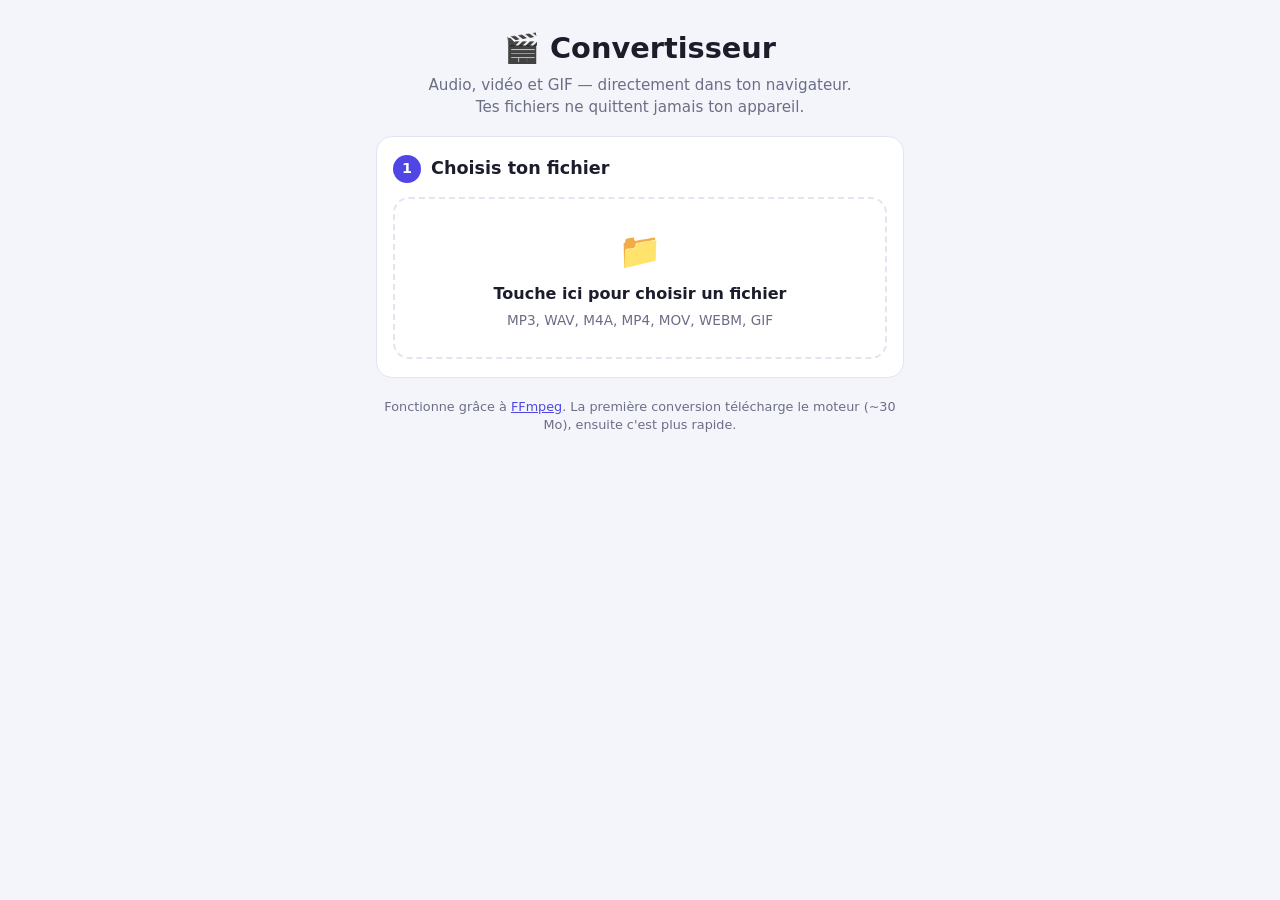
==== index.html @ b1ed7149 "Ajoute un convertisseur audio/vidéo/GIF en page web Conversion dans le navigateur avec ffmpeg.wasm :" ====
<!doctype html>
<html lang="fr">
<head>
  <meta charset="utf-8">
  <meta name="viewport" content="width=device-width, initial-scale=1">
  <meta name="theme-color" content="#4f46e5">
  <title>Convertisseur Mp3 Mp4</title>
  <link rel="stylesheet" href="style.css">
</head>
<body>
  <main class="app">
    <header>
      <h1>🎬 Convertisseur</h1>
      <p class="subtitle">Audio, vidéo et GIF — directement dans ton navigateur.<br>
        Tes fichiers ne quittent jamais ton appareil.</p>
    </header>

    <!-- Étape 1 : choisir le fichier -->
    <section class="card">
      <h2><span class="step">1</span> Choisis ton fichier</h2>
      <label class="dropzone" id="dropzone">
        <input type="file" id="fileInput" accept="audio/*,video/*,.mp3,.wav,.m4a,.mp4,.mov,.webm,.gif">
        <span class="dz-icon">📁</span>
        <span class="dz-text" id="dzText">Touche ici pour choisir un fichier</span>
        <span class="dz-hint">MP3, WAV, M4A, MP4, MOV, WEBM, GIF</span>
      </label>
      <p class="file-info" id="fileInfo" hidden></p>
    </section>

    <!-- Étape 2 : choisir le format -->
    <section class="card" id="formatCard" hidden>
      <h2><span class="step">2</span> Choisis le format</h2>
      <div class="group" id="videoGroup">
        <p class="group-title">🎬 Vidéo</p>
        <div class="formats" id="videoFormats"></div>
      </div>
      <div class="group" id="audioGroup">
        <p class="group-title">🎵 Audio</p>
        <div class="formats" id="audioFormats"></div>
      </div>
      <div class="group" id="gifGroup">
        <p class="group-title">🖼️ Animation</p>
        <div class="formats" id="gifFormats"></div>
      </div>

      <!-- Options GIF -->
      <div class="gif-options" id="gifOptions" hidden>
        <p class="group-title">Réglages du GIF</p>
        <label>Commencer à <strong id="startLabel">0 s</strong>
          <input type="range" id="gifStart" min="0" max="60" step="0.5" value="0">
        </label>
        <label>Durée <strong id="durLabel">5 s</strong>
          <input type="range" id="gifDuration" min="1" max="15" step="0.5" value="5">
        </label>
        <label>Taille
          <select id="gifWidth">
            <option value="320">Petite (320 px) — rapide</option>
            <option value="480" selected>Moyenne (480 px)</option>
            <option value="640">Grande (640 px) — plus lourde</option>
          </select>
        </label>
      </div>
    </section>

    <!-- Étape 3 : convertir -->
    <section class="card" id="convertCard" hidden>
      <h2><span class="step">3</span> Convertis</h2>
      <button class="btn-primary" id="convertBtn" disabled>Convertir</button>
      <div class="progress-wrap" id="progressWrap" hidden>
        <div class="progress"><div class="progress-bar" id="progressBar"></div></div>
        <p class="status" id="statusText"></p>
        <button class="btn-secondary" id="cancelBtn">Annuler</button>
      </div>
      <p class="error" id="errorText" hidden></p>
    </section>

    <!-- Résultat -->
    <section class="card result" id="resultCard" hidden>
      <h2>✅ C'est prêt !</h2>
      <div class="preview" id="preview"></div>
      <p class="file-info" id="resultInfo"></p>
      <a class="btn-primary" id="downloadBtn" download>⬇️ Télécharger</a>
      <button class="btn-secondary" id="againBtn">Convertir un autre fichier</button>
    </section>

    <footer>
      <p>Fonctionne grâce à <a href="https://ffmpeg.org" target="_blank" rel="noopener">FFmpeg</a>.
        La première conversion télécharge le moteur (~30 Mo), ensuite c'est plus rapide.</p>
    </footer>
  </main>

  <script type="module" src="app.js"></script>
</body>
</html>
---- style.css ----
:root {
  --bg: #f4f5fb;
  --card: #ffffff;
  --text: #1c1d2b;
  --muted: #6b6e85;
  --border: #e2e4f0;
  --accent: #4f46e5;
  --accent-soft: #eef0ff;
  --accent-text: #ffffff;
  --ok: #16a34a;
  --error: #dc2626;
  --error-soft: #fdecec;
  --radius: 16px;
}

@media (prefers-color-scheme: dark) {
  :root {
    --bg: #12131c;
    --card: #1c1e2b;
    --text: #eceef8;
    --muted: #9a9db5;
    --border: #2d3042;
    --accent: #818cf8;
    --accent-soft: #272a45;
    --accent-text: #12131c;
    --ok: #4ade80;
    --error: #f87171;
    --error-soft: #3a1f24;
  }
}

* { box-sizing: border-box; }

body {
  margin: 0;
  background: var(--bg);
  color: var(--text);
  font-family: system-ui, -apple-system, "Segoe UI", Roboto, sans-serif;
  line-height: 1.45;
  -webkit-text-size-adjust: 100%;
}

.app {
  max-width: 560px;
  margin: 0 auto;
  padding: 20px 16px 40px;
}

header { text-align: center; margin-bottom: 18px; }
h1 { font-size: 1.8rem; margin: 8px 0 4px; }
.subtitle { color: var(--muted); margin: 0; font-size: 0.95rem; }

.card {
  background: var(--card);
  border: 1px solid var(--border);
  border-radius: var(--radius);
  padding: 18px 16px;
  margin-bottom: 14px;
}

h2 {
  font-size: 1.1rem;
  margin: 0 0 14px;
  display: flex;
  align-items: center;
  gap: 10px;
}

.step {
  display: inline-grid;
  place-items: center;
  width: 28px; height: 28px;
  border-radius: 50%;
  background: var(--accent);
  color: var(--accent-text);
  font-size: 0.9rem;
}

/* Zone de dépôt */
.dropzone {
  display: flex;
  flex-direction: column;
  align-items: center;
  gap: 6px;
  padding: 26px 12px;
  border: 2px dashed var(--border);
  border-radius: var(--radius);
  text-align: center;
  cursor: pointer;
  transition: border-color .15s, background .15s;
}
.dropzone:hover, .dropzone.drag { border-color: var(--accent); background: var(--accent-soft); }
.dropzone input { position: absolute; width: 1px; height: 1px; opacity: 0; }
.dz-icon { font-size: 2.2rem; }
.dz-text { font-weight: 600; word-break: break-word; }
.dz-hint { color: var(--muted); font-size: 0.85rem; }

.file-info { color: var(--muted); font-size: 0.9rem; margin: 10px 0 0; word-break: break-word; }

/* Formats */
.group { margin-bottom: 12px; }
.group-title { margin: 0 0 8px; font-weight: 600; font-size: 0.95rem; }
.formats { display: grid; grid-template-columns: repeat(auto-fill, minmax(90px, 1fr)); gap: 8px; }

.format-btn {
  min-height: 48px;
  border: 2px solid var(--border);
  border-radius: 12px;
  background: var(--card);
  color: var(--text);
  font-size: 1rem;
  font-weight: 700;
  cursor: pointer;
}
.format-btn small { display: block; font-weight: 400; font-size: 0.7rem; color: var(--muted); }
.format-btn.selected { border-color: var(--accent); background: var(--accent-soft); }

/* Options GIF */
.gif-options { border-top: 1px solid var(--border); padding-top: 12px; display: grid; gap: 12px; }
.gif-options label { display: grid; gap: 6px; font-size: 0.95rem; }
.gif-options input[type=range] { width: 100%; accent-color: var(--accent); }
.gif-options select {
  font-size: 1rem; padding: 10px; border-radius: 10px;
  border: 1px solid var(--border); background: var(--card); color: var(--text);
}

/* Boutons */
.btn-primary, .btn-secondary {
  display: block;
  width: 100%;
  min-height: 52px;
  border-radius: 12px;
  font-size: 1.05rem;
  font-weight: 700;
  text-align: center;
  text-decoration: none;
  cursor: pointer;
  padding: 14px;
}
.btn-primary { background: var(--accent); color: var(--accent-text); border: none; }
.btn-primary:disabled { opacity: .45; cursor: not-allowed; }
.btn-secondary { background: transparent; color: var(--text); border: 1px solid var(--border); margin-top: 10px; }

/* Progression */
.progress-wrap { margin-top: 14px; }
.progress { height: 12px; background: var(--accent-soft); border-radius: 99px; overflow: hidden; }
.progress-bar { height: 100%; width: 0; background: var(--accent); transition: width .2s; }
.status { color: var(--muted); font-size: 0.9rem; margin: 8px 0 0; text-align: center; }

.error {
  margin: 12px 0 0;
  padding: 12px;
  border-radius: 10px;
  background: var(--error-soft);
  color: var(--error);
  font-size: 0.95rem;
}

/* Résultat */
.result h2 { color: var(--ok); }
.preview { margin-bottom: 10px; text-align: center; }
.preview video, .preview img { max-width: 100%; max-height: 320px; border-radius: 10px; background: #000; }
.preview audio { width: 100%; }

footer { text-align: center; color: var(--muted); font-size: 0.8rem; margin-top: 20px; }
footer a { color: var(--accent); }

[hidden] { display: none !important; }
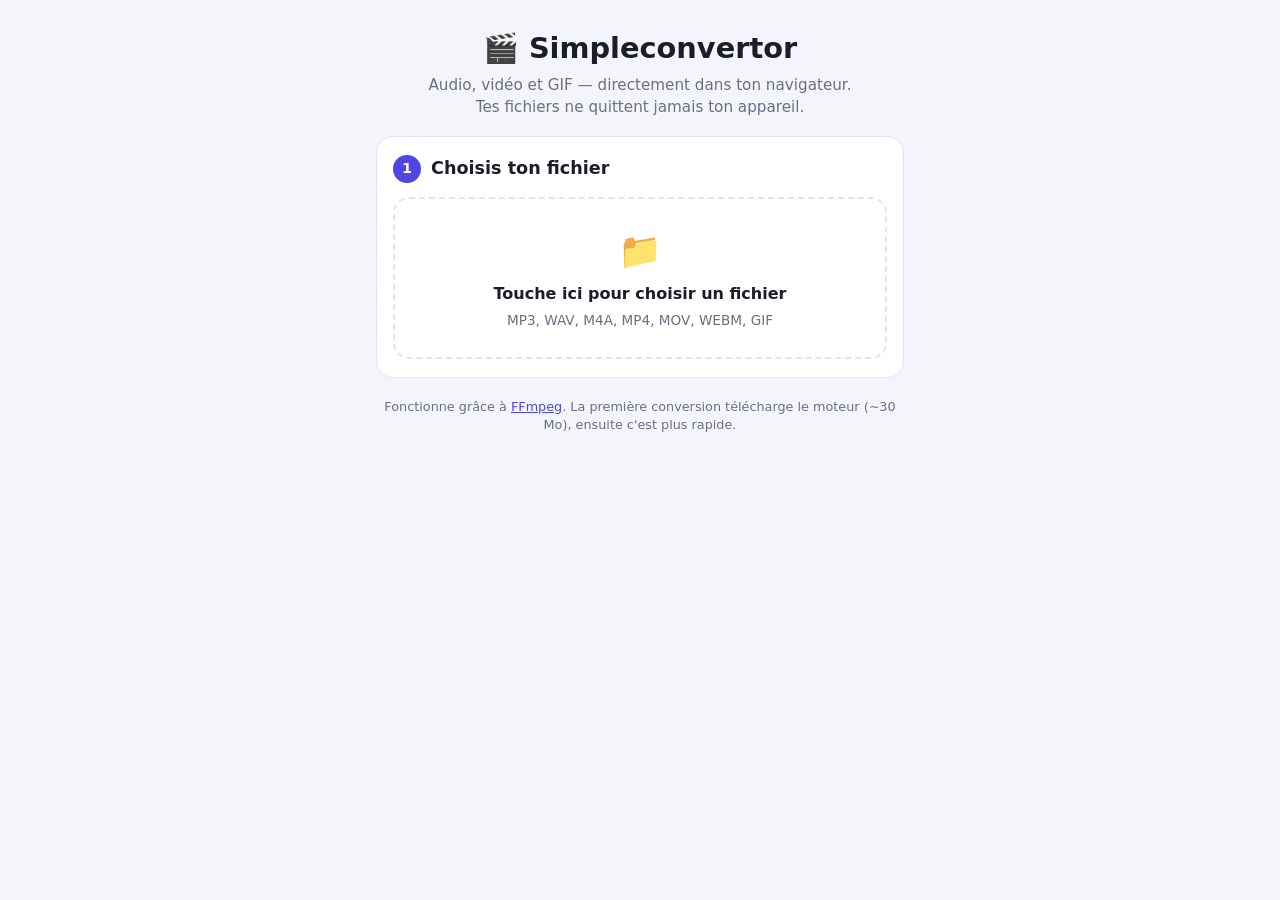
==== commit 9b0e5dc6: "Update index.html" ====
--- a/index.html
+++ b/index.html
@@ -10,7 +10,7 @@
 <body>
   <main class="app">
     <header>
-      <h1>🎬 Convertisseur</h1>
+      <h1>🎬 Simpleconvertor</h1>
       <p class="subtitle">Audio, vidéo et GIF — directement dans ton navigateur.<br>
         Tes fichiers ne quittent jamais ton appareil.</p>
     </header>
@@ -42,6 +42,9 @@
         <p class="group-title">🖼️ Animation</p>
         <div class="formats" id="gifFormats"></div>
       </div>
+
+      <!-- Avertissements selon le format choisi -->
+      <div class="notice" id="notice" hidden></div>
 
       <!-- Options GIF -->
       <div class="gif-options" id="gifOptions" hidden>
@@ -79,6 +82,7 @@
       <h2>✅ C'est prêt !</h2>
       <div class="preview" id="preview"></div>
       <p class="file-info" id="resultInfo"></p>
+      <p class="tip" id="iosTip" hidden></p>
       <a class="btn-primary" id="downloadBtn" download>⬇️ Télécharger</a>
       <button class="btn-secondary" id="againBtn">Convertir un autre fichier</button>
     </section>
--- a/style.css
+++ b/style.css
@@ -115,6 +115,17 @@
 .format-btn small { display: block; font-weight: 400; font-size: 0.7rem; color: var(--muted); }
 .format-btn.selected { border-color: var(--accent); background: var(--accent-soft); }
 
+/* Avertissements */
+.notice {
+  background: var(--accent-soft);
+  border-radius: 12px;
+  padding: 4px 12px;
+  margin-bottom: 12px;
+  font-size: 0.9rem;
+}
+.notice p { margin: 8px 0; }
+.tip { font-size: 0.9rem; background: var(--accent-soft); border-radius: 10px; padding: 10px 12px; margin: 10px 0 12px; }
+
 /* Options GIF */
 .gif-options { border-top: 1px solid var(--border); padding-top: 12px; display: grid; gap: 12px; }
 .gif-options label { display: grid; gap: 6px; font-size: 0.95rem; }
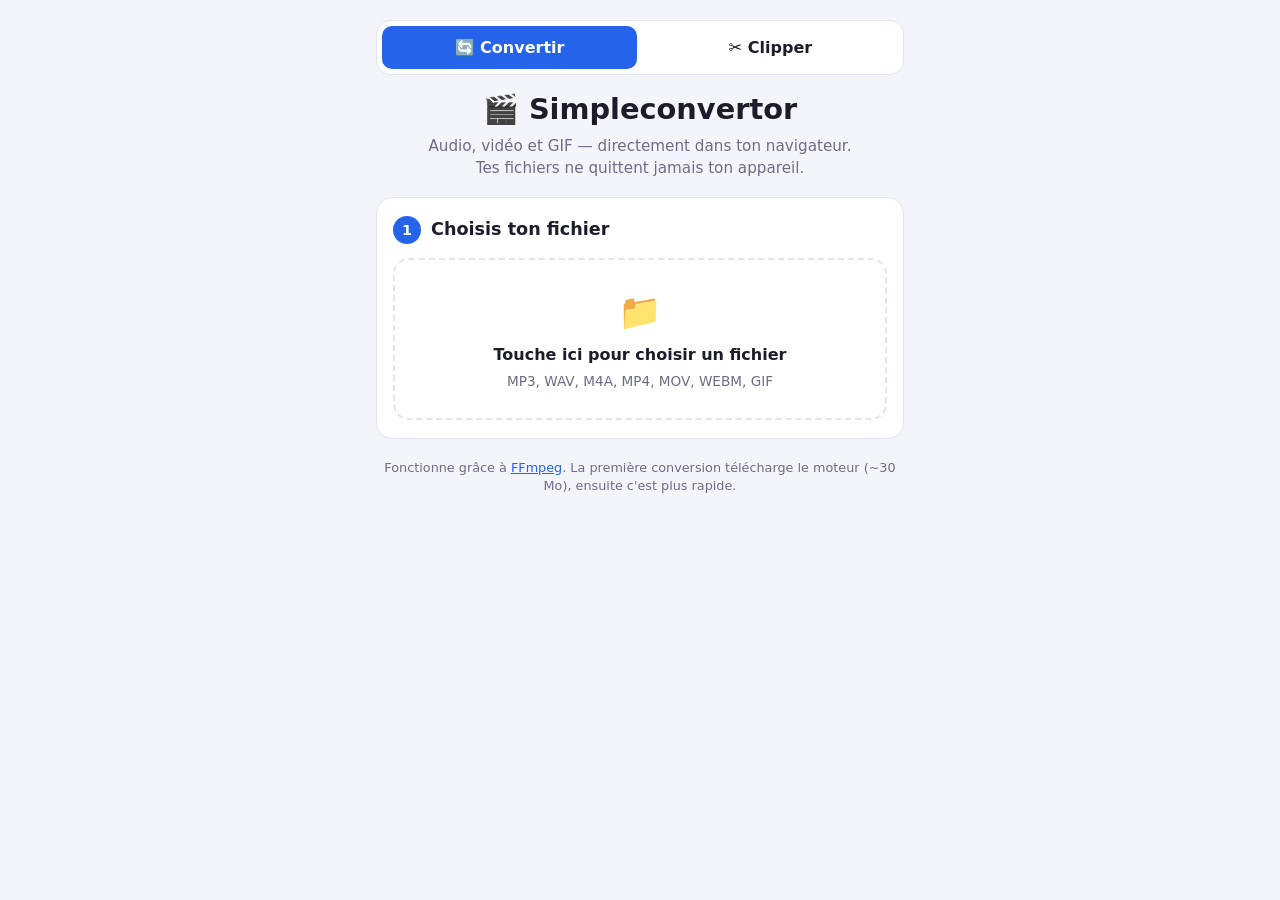
==== commit e52f5bc1: "Ajoute le Clipper : clips verticaux automatiques - Détecte les moments forts grâce aux pics de volum" ====
--- a/index.html
+++ b/index.html
@@ -9,6 +9,11 @@
 </head>
 <body>
   <main class="app">
+    <nav class="tabs">
+      <a href="index.html" class="active">🔄 Convertir</a>
+      <a href="clipper.html">✂️ Clipper</a>
+    </nav>
+
     <header>
       <h1>🎬 Simpleconvertor</h1>
       <p class="subtitle">Audio, vidéo et GIF — directement dans ton navigateur.<br>
--- a/style.css
+++ b/style.css
@@ -4,7 +4,7 @@
   --text: #1c1d2b;
   --muted: #6b6e85;
   --border: #e2e4f0;
-  --accent: #4f46e5;
+  --accent: #2563eb;
   --accent-soft: #eef0ff;
   --accent-text: #ffffff;
   --ok: #16a34a;
@@ -20,7 +20,7 @@
     --text: #eceef8;
     --muted: #9a9db5;
     --border: #2d3042;
-    --accent: #818cf8;
+    --accent: #60a5fa;
     --accent-soft: #272a45;
     --accent-text: #12131c;
     --ok: #4ade80;
@@ -46,7 +46,7 @@
   padding: 20px 16px 40px;
 }
 
-header { text-align: center; margin-bottom: 18px; }
+header { text-align: center; margin: 14px 0 18px; }
 h1 { font-size: 1.8rem; margin: 8px 0 4px; }
 .subtitle { color: var(--muted); margin: 0; font-size: 0.95rem; }
 
@@ -177,3 +177,77 @@
 footer a { color: var(--accent); }
 
 [hidden] { display: none !important; }
+
+/* Onglets entre les pages */
+.tabs {
+  display: grid;
+  grid-template-columns: 1fr 1fr;
+  gap: 6px;
+  background: var(--card);
+  border: 1px solid var(--border);
+  border-radius: 14px;
+  padding: 5px;
+}
+.tabs a {
+  text-align: center;
+  padding: 10px;
+  border-radius: 10px;
+  color: var(--text);
+  text-decoration: none;
+  font-weight: 600;
+}
+.tabs a.active { background: var(--accent); color: var(--accent-text); }
+
+/* Choix des réglages (Clipper) */
+.choices { display: grid; grid-template-columns: repeat(4, 1fr); gap: 8px; margin-bottom: 14px; }
+.choices.two { grid-template-columns: 1fr 1fr; }
+.choices button {
+  min-height: 48px;
+  border: 2px solid var(--border);
+  border-radius: 12px;
+  background: var(--card);
+  color: var(--text);
+  font-size: 1rem;
+  font-weight: 700;
+  cursor: pointer;
+}
+.choices button small { display: block; font-weight: 400; font-size: 0.75rem; color: var(--muted); }
+.choices button.selected { border-color: var(--accent); background: var(--accent-soft); }
+
+/* Galerie de clips */
+.gallery { display: grid; grid-template-columns: repeat(auto-fill, minmax(150px, 1fr)); gap: 12px; }
+.clip {
+  border: 1px solid var(--border);
+  border-radius: 12px;
+  padding: 8px;
+  display: flex;
+  flex-direction: column;
+  gap: 6px;
+}
+.clip video { width: 100%; aspect-ratio: 9 / 16; object-fit: cover; border-radius: 8px; background: #000; }
+.clip-info { margin: 0; font-size: 0.78rem; color: var(--muted); }
+.clip-info strong { display: block; color: var(--text); font-size: 0.9rem; }
+.clip-info span { display: block; }
+.clip-actions { display: grid; grid-template-columns: 1fr 44px; gap: 6px; }
+.clip-actions.with-share { grid-template-columns: 1fr 1fr; }
+.clip-actions button.primary { grid-column: 1 / -1; }
+.clip, .clip-actions > * { min-width: 0; }
+.btn-small {
+  flex: 1 1 auto;
+  min-height: 40px;
+  padding: 8px;
+  border-radius: 10px;
+  border: 1px solid var(--border);
+  background: transparent;
+  color: var(--text);
+  font-size: 0.82rem;
+  font-weight: 600;
+  text-align: center;
+  white-space: nowrap;
+  overflow: hidden;
+  text-overflow: ellipsis;
+  text-decoration: none;
+  cursor: pointer;
+}
+.btn-small.primary { background: var(--accent); color: var(--accent-text); border-color: var(--accent); }
+.btn-small.danger { padding: 8px 0; }
